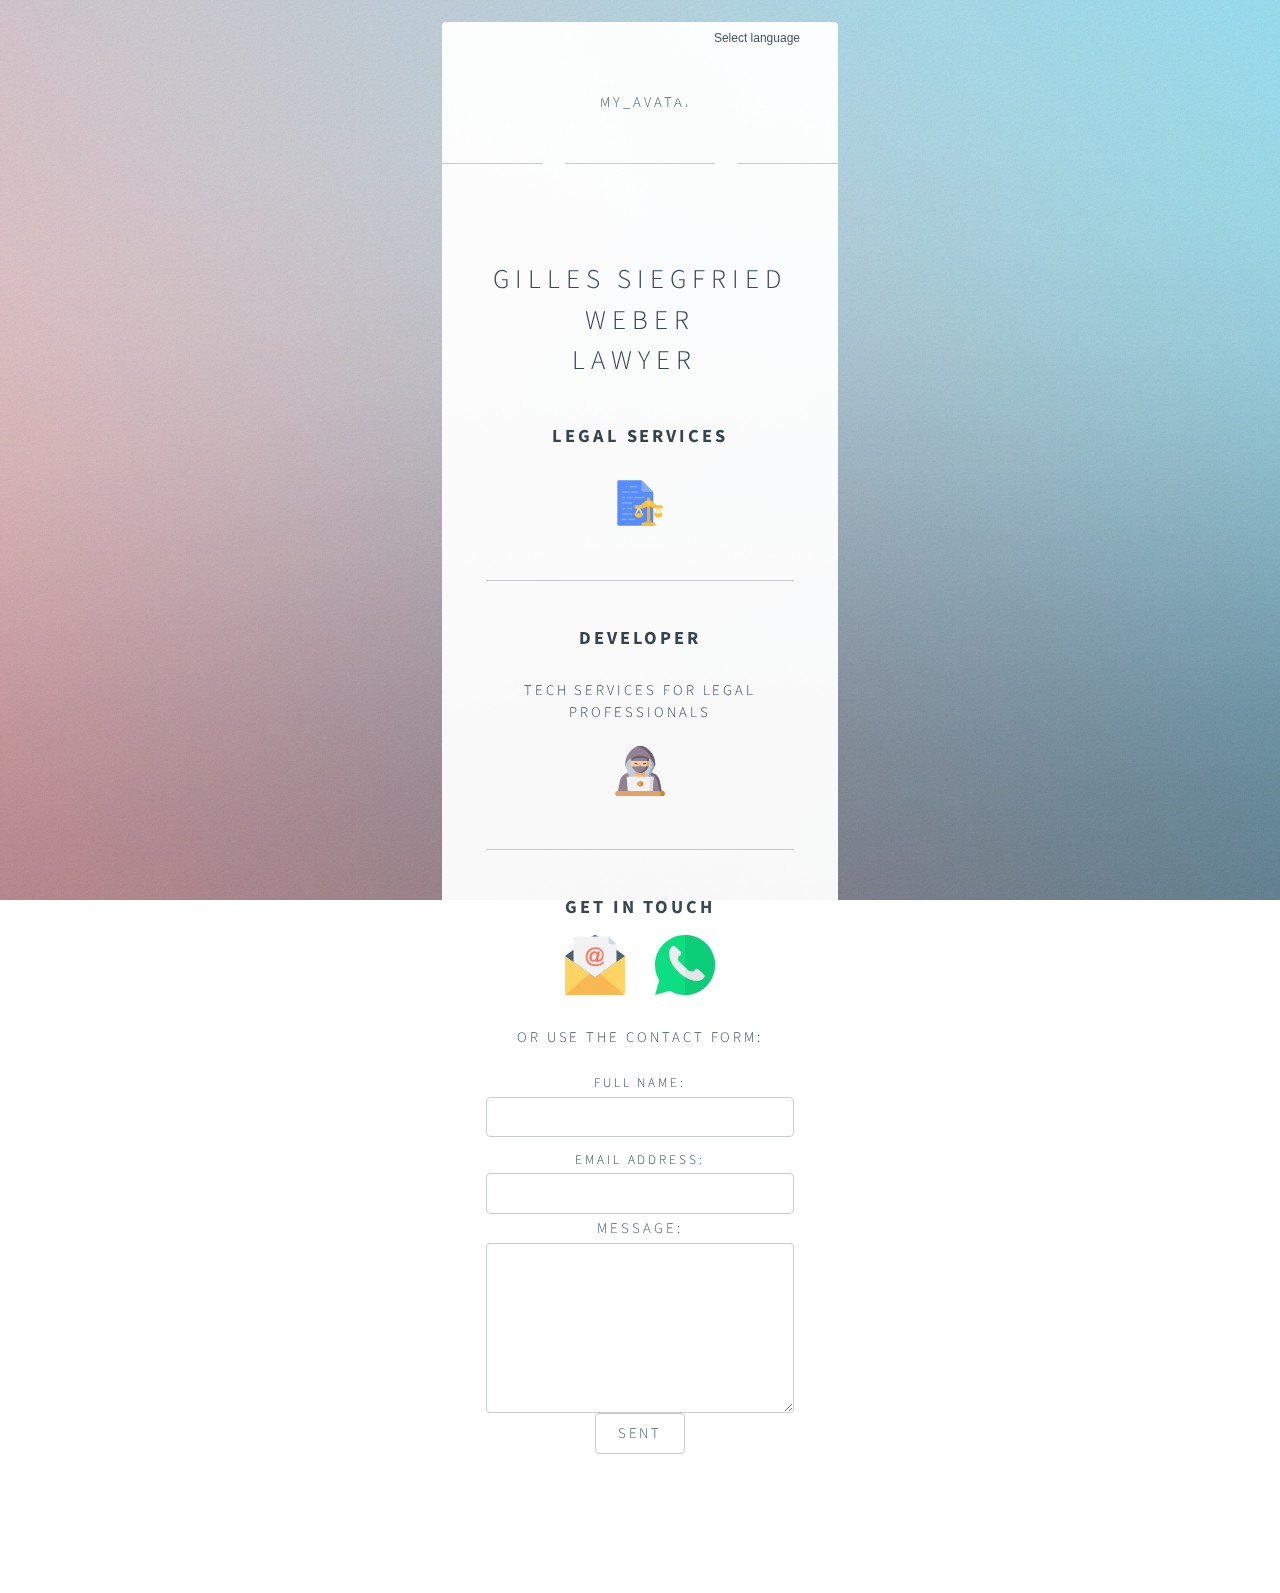
==== index.html @ f364872f "small update" ====
<!DOCTYPE HTML>
<!--
	Identity by HTML5 UP
	html5up.net | @ajlkn
	Free for personal and commercial use under the CCA 3.0 license (html5up.net/license)
-->
<html>
	<head>
		<link rel="apple-touch-icon" sizes="180x180" href="/images/favicons/apple-touch-icon.png">
		<link rel="icon" type="image/png" sizes="32x32" href="/images/favicons/favicon-32x32.png">
		<link rel="icon" type="image/png" sizes="192x192" href="/images/favicons/android-chrome-192x192.png">
		<link rel="icon" type="image/png" sizes="16x16" href="/images/favicons/favicon-16x16.png">
		<link rel="manifest" href="/images/favicons/site.webmanifest">
		<link rel="mask-icon" href="/images/favicons/safari-pinned-tab.svg" color="#5b8cd5">
		<link rel="shortcut icon" href="/images/favicons/favicon.ico">
		<meta name="apple-mobile-web-app-title" content="Gilles Siegfried Weber - Lawyer">
		<meta name="application-name" content="Gilles Siegfried Weber - Lawyer">
		<meta name="msapplication-TileColor" content="#2b5797">
		<meta name="msapplication-TileImage" content="/images/favicons/mstile-144x144.png">
		<meta name="msapplication-config" content="/images/favicons/browserconfig.xml">
		<meta name="theme-color" content="#ffffff">
		<title>Gilles Siegfried Weber - Lawyer</title>
		<meta charset="utf-8" />
		<meta name="viewport" content="width=device-width, initial-scale=1, user-scalable=no" />
		<link rel="stylesheet" href="assets/css/main.css" />
		<noscript><link rel="stylesheet" href="assets/css/noscript.css" /></noscript>
		<link rel="alternate" hreflang="fr" href="http://siggi.lu/fr/" hreflang="fr">
		<link rel="alternate" hreflang="de" href="http://siggi.lu/de/"hreflang="de">
		<link rel="alternate" hreflang="lu" href="http://siggi.lu/lu/"hreflang="lu">
		<link rel="alternate" hreflang="pt" href="http://siggi.lu/pt/"hreflang="pt">
		<link rel="alternate" hreflang="en" href="http://siggi.lu/en/"hreflang="en">
	</head>
	<body class="is-preload">

		<!-- Wrapper -->
			<div id="wrapper">

				<!-- Main -->
					<section id="main">
						<header>
							<div class="dropdown1">
								<button onclick="myFunction()" class="dropbtn">Select language</button>
								<div id="myDropdown" class="dropdown1-content">
									<a href="en/index.html" style="font-size: 12px">English</a>
									<a href="fr/index.html"style="font-size: 12px">Français</a>
									<a href="de/index.html"style="font-size: 12px">Deutsch</a>
									<a href="lu/index.html"style="font-size: 12px">Lëtzebuergesch</a>
									<a href="pt/index.html"style="font-size: 12px">Português</a>
								</div>	
							</div>
							<p><span class="avatar"><img src='https://avataaars.io/?avatarStyle=Transparent&topType=ShortHairShortFlat&accessoriesType=Round&hairColor=BlondeGolden&facialHairType=BeardLight&facialHairColor=Blonde&clotheType=Hoodie&clotheColor=Blue03&eyeType=Default&eyebrowType=Default&mouthType=Smile&skinColor=Light' alt="my_avatar" width="150" height="150" /></span></p>
							<h1>Gilles Siegfried Weber
							<br /><p><strong> Lawyer&nbsp;</strong></p></h1>
							<div class="expanded-text">
								<p class="text">
								  <span class="short-name"><h2><p><a id="legal" href="#">Legal services</a></p></h2></span>
								  <span class="longer-name">
									<ul>
										<!--<div class="dropdown">
											<p class="text">
											<span class="short-name"><h2><p><a href="#">Family Law</a></p></h2></span>
											<span class="longer-name">
											
											</span>
										</p></div>-->

										<li><h2><p>Family Law</p></h2></li>
										<!--	<h4><p>Prenuptial Agreements</p></h4>
											<h4><p>Parental authority</p></h4>
											<h4><p>Divorce</p></h4>
											<h4><p>Testament</p></h4>
											<h4><p>Inheritance</p></h4>
											<h4><p>Asset Management</p></h4>-->
										<li><h2><p>Company Law</p></h2></li>
										<!--	<h4><p>Incorporation</p></h4>
											<h4><p>Business permit</p></h4>
											<h4><p>Legal filings</p></h4>
											<h4><p>General Assemblies</p></h4>
											<h4><p>Managers liability</p></h4>
											<h4><p>Capital increase & decrease</p></h4>
											<h4><p>Share Purchase Agreements</p></h4>
											<h4><p>Liquidation</p></h4>
											<h4><p>Insolvency proceedings</p></h4>-->
										<li><h2><p>Real Estate</p></h2></li>

										<!--<h2><p>GDPR</p></h2>
										<h2><p>Labour Law</p></h2>
										<h2><p>Tax Law</p></h2>-->
									</ul>
										
								  </span>
								</p>
								<h2><p><img src="images/law(1).svg" alt="legal_services" width="50" height="50" /></p></h2>
							</div>
							<hr />
							
							<h2><p><strong>Developer</strong></p></h2>
							<div class="expanded-text">
								<p class="text">
									<span class="short-name"><h3><p><a id="tech" href="#">Tech services for legal professionals</a></p></h3></span>
									<span class="longer-name">
										<ul>
											<li><h3><p>Document automation</p></h3></li>
											<li><h3><p>Microsoft Word automation</p></h3></li>
											<li><h3><p>Web development</p></h3></li>
											<li><h3><p>Client onboarding & Conflict check</p></h3></li>
											<li><h3><p>Self serve client portals</p></h3></li>
											<li><h3><p>Advanced RBE & RCS search</p></h3></li>
											<li><h3><p>Statistical analysis of precedents</p></h3></li>
										</ul>
										<!--<h3><p>Guided Interviews</p></h3>
										<h3><p>In document logic execution</p></h3>
										<h3><p>Macro development</p></h3>-->
										
									</span>
								</p>
								<h2><p><img src="images/hacker.svg" alt="pentester" width="50" height="50" /></p></h2>
							</div>

						</header>
						
						<hr />
						<a id="contact">
						<h2>Get in touch</h2>
							<a href="mailto:gilles.weber@barreau.lu?subject=Contact%20request%20regarding%20...&body=Dear%20Me%20Weber%0D%0A%0D%0ACould%20you%20please%20contact%20me%20regarding%3A%0D%0A%0D%0A...%0D%0A%0D%0A%0D%0AThank%20you%2C%0D%0AKind%20regards%2C%0D%0A%0D%0AFirst%20name%3A%0D%0ALast%20name%3A%0D%0APhone%3A%0D%0AEmail%3A%0D%0AAddress%3A%0D%0A"><img src="images/mail(1).svg" alt="email_me" with="60" height="60" /></a>
							&nbsp
							&nbsp
							<a href="https://wa.me/352621598911" ><img src="images/whatsapp(1).svg" alt="whatsapp_me" with="60" height="60" /></a>	
					<p></p>
							<h3>Or use the contact form:</h3>
						<form id="fs-frm" name="simple-contact-form" accept-charset="utf-8" action="https://formspree.io/maypboyd" method="post">
							<fieldset id="fs-frm-inputs">
							  <label for="full-name">Full Name:</label>
							  <input type="text" name="name" id="full-name" placeholder="" required="">
							  <label for="email-address">Email Address:</label>
							  <input type="email" name="_replyto" id="email-address" placeholder="" required=">
							  <label for="message">Message:</label>
							  <textarea rows="5" name="message" id="message" placeholder="" required=""></textarea>
							  <input type="hidden" name="_subject" id="email-subject" value="Contact Form Submission">
							</fieldset>
							<input type="submit" value="Sent">
						</form>
						
					</section>
				<!-- Footer -->
					<footer id="footer">
						<ul class="copyright">
							<li>&copy; Gilles Siegfried Weber</li><li>Design: <a href="http://html5up.net">HTML5 UP</a></li>
							| Icons made by <a href="https://www.flaticon.com/authors/freepik" title="Freepik">Freepik</a> and <a href="https://www.flaticon.com/free-icon/email_321817" title="Vectors Market">Vectors Market</a> from <a href="https://www.flaticon.com/" title="Flaticon"> www.flaticon.com</a>
						</ul>
					</footer>

			</div>

		<!-- Scripts -->
			<script>
				if ('addEventListener' in window) {
					window.addEventListener('load', function() { document.body.className = document.body.className.replace(/\bis-preload\b/, ''); });
					document.body.className += (navigator.userAgent.match(/(MSIE|rv:11\.0)/) ? ' is-ie' : '');
				}
			</script>
			<script>
				/* When the user clicks on the button, 
				toggle between hiding and showing the dropdown content */
				function myFunction() {
				  document.getElementById("myDropdown").classList.toggle("show");
				}
				
				// Close the dropdown if the user clicks outside of it
				window.onclick = function(event) {
				  if (!event.target.matches('.dropbtn')) {
					var dropdowns = document.getElementsByClassName("dropdown-content");
					var i;
					for (i = 0; i < dropdowns.length; i++) {
					  var openDropdown = dropdowns[i];
					  if (openDropdown.classList.contains('show')) {
						openDropdown.classList.remove('show');
					  }
					}
				  }
				}
				</script>
				<!--<script>
					window.onload = function() {

					var ln = window.navigator.language||navigator.browserLanguage;
					var myApp = {}
				
					/**
					 * Gets cookie value by name
					 * @param  {string} name Name of cookie to retrieve
					 * @return {string}      Value of cookie if found
					 */
					myApp.ReadCookie = function(name) {
						var nameEQ = name + "=";
						var ca = document.cookie.split(';');
						for(var i=0;i < ca.length;i++) {
							var c = ca[i];
							while (c.charAt(0)==' ') c = c.substring(1,c.length);
							if (c.indexOf(nameEQ) === 0) return c.substring(nameEQ.length,c.length);
						}
						return null;
					};
				
					/**
					* Removes cookie value
					* @param  {string} name Name of cookie
					*/
					myApp.EraseCookie = function(name) {
						if ( myApp.ReadCookie(name) )
						document.cookie = name+'=';
						console.log(name+' erased.');
					};
				
					/**
					* Deletes cookie reference
					* @param  {string} name Name of cookie
					*/
					myApp.DeleteCookie = function(name) {
						document.cookie = name + '=; expires=Thu, 01 Jan 1970 00:00:01 GMT;';
						console.log(name+' deleted.');
					};
				
					/**
					* Set cookie value
					* @param  {string} name Name of cookie
					*/
					myApp.SetCookie = function(name, value, expires) {
				
						var cookiestring = [[name, '=', encodeURIComponent( value )].join('')];
						var expire_time = '';
				
						if ( expires ) {
							expire_time = new Date();
							expire_time.setTime( expire_time.getTime() + expires );
							expire_time = expire_time.toGMTString();
							cookiestring.push( ['expires=', expire_time ].join('') );
						}
						cookiestring = cookiestring.join(';')+';';
						document.cookie = cookiestring;
						console.log( 'SetCookie: '+ name +' set to "'+ value +'"', 'Expires?', expire_time );
					};
				
					if(myApp.ReadCookie('lang_redirect')) {
						return;
					}
				
					myApp.SetCookie('lang_redirect', ln);
				
					if(ln == 'fr'){
						window.location.href = 'fr/index.html';
					} else if(ln == 'de'){
						window.location.href = 'de/index.html'; 
					//} else if(ln == 'pt'){
						//window.location.href= 'pt/index.html';
					//} else if(ln == 'lu'){
						//window.location.href= 'lu/index.html';
					} else {
						window.location.href = 'en/index.html'; 
					}
				
				}
			</script>-->

	</body>
</html>
---- assets/css/main.css ----
@import url(fontawesome-all.min.css);
@import url("https://fonts.googleapis.com/css?family=Source+Sans+Pro:300");

/*
	Identity by HTML5 UP
	html5up.net | @ajlkn
	Free for personal and commercial use under the CCA 3.0 license (html5up.net/license)
*/

/* Icon (alt) */

	html, body, div, span, applet, object,
	iframe, h1, h2, h3, h4, h5, h6, p, blockquote,
	pre, a, abbr, acronym, address, big, cite,
	code, del, dfn, em, img, ins, kbd, q, s, samp,
	small, strike, strong, sub, sup, tt, var, b,
	u, i, center, dl, dt, dd, ol, ul, li, fieldset,
	form, label, legend, table, caption, tbody,
	tfoot, thead, tr, th, td, article, aside,
	canvas, details, embed, figure, figcaption,
	footer, header, hgroup, menu, nav, output, ruby,
	section, summary, time, mark, audio, video {
		margin: 0;
		padding: 0;
		border: 0;
		font-size: 100%;
		font: inherit;
		vertical-align: baseline;
	}

	article, aside, details, figcaption, figure,
	footer, header, hgroup, menu, nav, section {
		display: block;
	}

	body {
		line-height: 1;
	}
	.dropbtn {
		color: black;
		font-size: 12px;
		border: none;
		cursor: pointer;
	  }
	  
	  .dropbtn:hover, .dropbtn:focus {
		background-color: #f1f1f1;
		padding: 12px;
	  }
	  
	  .dropdown1 {
		position: absolute;
		top: 0;
		right: 20px;
		text-align:right;
	  }
	  
	  .dropdown1-content {
		display: none;
		position: absolute;
		background-color: #f1f1f1;
		min-width: 120px;
		overflow: auto;
		box-shadow: 0px 8px 16px 0px rgba(0,0,0,0.2);
		z-index: 1;
	  }
	  
	  .dropdown1-content a {
		color: black;
		padding: 12px 16px;
		text-decoration: none;
		display: block;
	  }
	  
	  .dropdown1 a:hover {background-color: #ddd; position:relative;}
	  
	  .show {display: block;}

	/* Container for the text that expands on hover */
	.expanded-text {
	    width: 100%;
	}
	/* Longer name hidden by default  */
	span.longer-name{
	 display:none;
	}
	/* On hover, hide the short name */
	.expanded-text:hover span.short-name{
	 display:none;
	 text-decoration: underline;
	}
	/* On hover, display the longer name.  */
	.expanded-text:hover span.longer-name{
	 display:block;
	}

	ol, ul {
		list-style: none;
	}

	blockquote, q {
		quotes: none;
	}

		blockquote:before, blockquote:after, q:before, q:after {
			content: '';
			content: none;
		}

	table {
		border-collapse: collapse;
		border-spacing: 0;
	}

	body {
		-webkit-text-size-adjust: none;
	}

	mark {
		background-color: transparent;
		color: inherit;
	}

	input::-moz-focus-inner {
		border: 0;
		padding: 0;
	}

	input, select, textarea {
		-moz-appearance: none;
		-webkit-appearance: none;
		-ms-appearance: none;
		appearance: none;
	}

/* Basic */

	@media screen and (max-width: 480px) {

		html, body {
			min-width: 320px;
		}

	}

	html {
		box-sizing: border-box;
	}

	*, *:before, *:after {
		box-sizing: inherit;
	}

	body.is-preload *, body.is-preload *:before, body.is-preload *:after {
		-moz-animation: none !important;
		-webkit-animation: none !important;
		-ms-animation: none !important;
		animation: none !important;
		-moz-transition: none !important;
		-webkit-transition: none !important;
		-ms-transition: none !important;
		transition: none !important;
	}

	html {
		height: 100%;
	}

	body {
		height: 100%;
		background-color: #ffffff;
		background-image: url("images/overlay.png"), -moz-linear-gradient(60deg, rgba(255, 165, 150, 0.5) 5%, rgba(0, 228, 255, 0.35)), url("../../images/bg.jpg");
		background-image: url("images/overlay.png"), -webkit-linear-gradient(60deg, rgba(255, 165, 150, 0.5) 5%, rgba(0, 228, 255, 0.35)), url("../../images/bg.jpg");
		background-image: url("images/overlay.png"), -ms-linear-gradient(60deg, rgba(255, 165, 150, 0.5) 5%, rgba(0, 228, 255, 0.35)), url("../../images/bg.jpg");
		background-image: url("images/overlay.png"), linear-gradient(60deg, rgba(255, 165, 150, 0.5) 5%, rgba(0, 228, 255, 0.35)), url("../../images/bg.jpg");
		background-repeat: repeat,			no-repeat,			no-repeat;
		background-size: 100px 100px, cover,				cover;
		background-position: top left,		center center,		bottom center;
		background-attachment: fixed,			fixed,				fixed;
	}

		body:after {
			content: '';
			display: block;
			position: fixed;
			top: 0;
			left: 0;
			width: 100%;
			height: inherit;
			opacity: 0;
			z-index: 1;
			background-color: #ffffff;
			background-image: url("images/overlay.png"), -moz-linear-gradient(60deg, rgba(255, 165, 150, 0.5) 5%, rgba(0, 228, 255, 0.35));
			background-image: url("images/overlay.png"), -webkit-linear-gradient(60deg, rgba(255, 165, 150, 0.5) 5%, rgba(0, 228, 255, 0.35));
			background-image: url("images/overlay.png"), -ms-linear-gradient(60deg, rgba(255, 165, 150, 0.5) 5%, rgba(0, 228, 255, 0.35));
			background-image: url("images/overlay.png"), linear-gradient(60deg, rgba(255, 165, 150, 0.5) 5%, rgba(0, 228, 255, 0.35));
			background-repeat: repeat,			no-repeat;
			background-size: 100px 100px, cover;
			background-position: top left,		center center;
			-moz-transition: opacity 1.75s ease-out;
			-webkit-transition: opacity 1.75s ease-out;
			-ms-transition: opacity 1.75s ease-out;
			transition: opacity 1.75s ease-out;
		}

		body.is-preload:after {
			opacity: 1;
		}

/* Type */

	body, input, select, textarea {
		color: #414f57;
		font-family: "Source Sans Pro", Helvetica, sans-serif;
		font-size: 14pt;
		font-weight: 300;
		line-height: 2;
		letter-spacing: 0.2em;
		text-transform: uppercase;
	}

		@media screen and (max-width: 1680px) {

			body, input, select, textarea {
				font-size: 11pt;
			}

		}

		@media screen and (max-width: 480px) {

			body, input, select, textarea {
				font-size: 10pt;
				line-height: 1.75;
			}

		}

	a {
		-moz-transition: color 0.2s ease, border-color 0.2s ease;
		-webkit-transition: color 0.2s ease, border-color 0.2s ease;
		-ms-transition: color 0.2s ease, border-color 0.2s ease;
		transition: color 0.2s ease, border-color 0.2s ease;
		color: inherit;
		text-decoration: none;
	}

		a:before {
			-moz-transition: color 0.2s ease, text-shadow 0.2s ease;
			-webkit-transition: color 0.2s ease, text-shadow 0.2s ease;
			-ms-transition: color 0.2s ease, text-shadow 0.2s ease;
			transition: color 0.2s ease, text-shadow 0.2s ease;
		}

		a:hover {
			color: #ff7496;
		}

	strong, b {
		color: #313f47;
	}

	em, i {
		font-style: italic;
	}

	p {
		margin: 0 0 1.5em 0;
	}

	h1, h2, h3, h4, h5, h6 {
		color: #313f47;
		line-height: 1.5;
		margin: 0 0 0.75em 0;
	}

		h1 a, h2 a, h3 a, h4 a, h5 a, h6 a {
			color: inherit;
			text-decoration: none;
		}

	h1 {
		font-size: 1.85em;
		letter-spacing: 0.22em;
		margin: 0 0 0.525em 0;
	}

	h2 {
		font-size: 1.25em;
		font-weight: bold
	}

	h3 {
		font-size: 1em;
	}

	h4 {
		font-size: 1em;

	}

	h5 {
		font-size: 1em;
		/*text-decoration: underline;*/
	}

	h6 {
		font-size: 1em;
	}

	@media screen and (max-width: 480px) {

		h1 {
			font-size: 1.65em;
		}

	}

	sub {
		font-size: 0.8em;
		position: relative;
		top: 0.5em;
	}

	sup {
		font-size: 0.8em;
		position: relative;
		top: -0.5em;
	}

	hr {
		border: 0;
		border-bottom: solid 1px #c8cccf;
		margin: 3em 0;
	}

/* Form */

	form {
		margin: 0 0 1.5em 0;
	}

		form > :last-child {
			margin-bottom: 0;
		}

		form > .fields {
			display: -moz-flex;
			display: -webkit-flex;
			display: -ms-flex;
			display: flex;
			-moz-flex-wrap: wrap;
			-webkit-flex-wrap: wrap;
			-ms-flex-wrap: wrap;
			flex-wrap: wrap;
			width: calc(100% + 2.25em);
			margin: -1.125em 0 1.5em -1.125em;
		}

			form > .fields > .field {
				-moz-flex-grow: 0;
				-webkit-flex-grow: 0;
				-ms-flex-grow: 0;
				flex-grow: 0;
				-moz-flex-shrink: 0;
				-webkit-flex-shrink: 0;
				-ms-flex-shrink: 0;
				flex-shrink: 0;
				padding: 1.125em 0 0 1.125em;
				width: calc(100% - 1.125em);
			}

				form > .fields > .field.half {
					width: calc(50% - 0.5625em);
				}

				form > .fields > .field.third {
					width: calc(100%/3 - 0.375em);
				}

				form > .fields > .field.quarter {
					width: calc(25% - 0.28125em);
				}

		@media screen and (max-width: 480px) {

			form > .fields {
				width: calc(100% + 2.25em);
				margin: -1.125em 0 1.5em -1.125em;
			}

				form > .fields > .field {
					padding: 1.125em 0 0 1.125em;
					width: calc(100% - 1.125em);
				}

					form > .fields > .field.half {
						width: calc(100% - 1.125em);
					}

					form > .fields > .field.third {
						width: calc(100% - 1.125em);
					}

					form > .fields > .field.quarter {
						width: calc(100% - 1.125em);
					}

		}

	label {
		color: #313f47;
		display: block;
		font-size: 0.9em;
		margin: 0.75em 0 0 0;
	}

	input[type="text"],
	input[type="password"],
	input[type="email"],
	input[type="tel"],
	select,
	textarea {
		-moz-appearance: none;
		-webkit-appearance: none;
		-ms-appearance: none;
		appearance: none;
		border-radius: 4px;
		border: solid 1px #c8cccf;
		color: inherit;
		display: block;
		outline: 0;
		padding: 0 1em;
		text-decoration: none;
		width: 100%;
	}

		input[type="text"]:invalid,
		input[type="password"]:invalid,
		input[type="email"]:invalid,
		input[type="tel"]:invalid,
		select:invalid,
		textarea:invalid {
			box-shadow: none;
		}

		input[type="text"]:focus,
		input[type="password"]:focus,
		input[type="email"]:focus,
		input[type="tel"]:focus,
		select:focus,
		textarea:focus {
			border-color: #ff7496;
		}

	select {
		background-image: url("data:image/svg+xml;charset=utf8,%3Csvg xmlns='http://www.w3.org/2000/svg' width='40' height='40' preserveAspectRatio='none' viewBox='0 0 40 40'%3E%3Cpath d='M9.4,12.3l10.4,10.4l10.4-10.4c0.2-0.2,0.5-0.4,0.9-0.4c0.3,0,0.6,0.1,0.9,0.4l3.3,3.3c0.2,0.2,0.4,0.5,0.4,0.9 c0,0.4-0.1,0.6-0.4,0.9L20.7,31.9c-0.2,0.2-0.5,0.4-0.9,0.4c-0.3,0-0.6-0.1-0.9-0.4L4.3,17.3c-0.2-0.2-0.4-0.5-0.4-0.9 c0-0.4,0.1-0.6,0.4-0.9l3.3-3.3c0.2-0.2,0.5-0.4,0.9-0.4S9.1,12.1,9.4,12.3z' fill='%23c8cccf' /%3E%3C/svg%3E");
		background-size: 1.25rem;
		background-repeat: no-repeat;
		background-position: calc(100% - 1rem) center;
		height: 2.75em;
		padding-right: 2.75em;
		text-overflow: ellipsis;
	}

		select option {
			color: #313f47;
			background: #ffffff;
		}

		select:focus::-ms-value {
			background-color: transparent;
		}

		select::-ms-expand {
			display: none;
		}

	input[type="text"],
	input[type="password"],
	input[type="email"],
	select {
		height: 2.75em;
	}

	textarea {
		padding: 0.75em 1em;
	}

	input[type="checkbox"],
	input[type="radio"] {
		-moz-appearance: none;
		-webkit-appearance: none;
		-ms-appearance: none;
		appearance: none;
		display: block;
		float: left;
		margin-right: -2em;
		opacity: 0;
		width: 1em;
		z-index: -1;
	}

		input[type="checkbox"] + label,
		input[type="radio"] + label {
			text-decoration: none;
			color: #414f57;
			cursor: pointer;
			display: inline-block;
			font-size: 1em;
			font-weight: 300;
			padding-left: 2.4em;
			padding-right: 0.75em;
			position: relative;
		}

			input[type="checkbox"] + label:before,
			input[type="radio"] + label:before {
				-moz-osx-font-smoothing: grayscale;
				-webkit-font-smoothing: antialiased;
				display: inline-block;
				font-style: normal;
				font-variant: normal;
				text-rendering: auto;
				line-height: 1;
				text-transform: none !important;
				font-family: 'Font Awesome 5 Free';
				font-weight: 900;
			}

			input[type="checkbox"] + label:before,
			input[type="radio"] + label:before {
				border-radius: 4px;
				border: solid 1px #c8cccf;
				content: '';
				display: inline-block;
				font-size: 0.8em;
				height: 2.0625em;
				left: 0;
				line-height: 2.0625em;
				position: absolute;
				text-align: center;
				top: 0.15em;
				width: 2.0625em;
			}

		input[type="checkbox"]:checked + label:before,
		input[type="radio"]:checked + label:before {
			color: #ff7496;
			content: '\f00c';
		}

		input[type="checkbox"]:focus + label:before,
		input[type="radio"]:focus + label:before {
			border-color: #ff7496;
		}

	input[type="checkbox"] + label:before {
		border-radius: 4px;
	}

	input[type="radio"] + label:before {
		border-radius: 100%;
	}

	::-webkit-input-placeholder {
		color: #616f77 !important;
		opacity: 1.0;
	}

	:-moz-placeholder {
		color: #616f77 !important;
		opacity: 1.0;
	}

	::-moz-placeholder {
		color: #616f77 !important;
		opacity: 1.0;
	}

	:-ms-input-placeholder {
		color: #616f77 !important;
		opacity: 1.0;
	}

/* Icon */

	.icon {
		text-decoration: none;
		position: relative;
		border-bottom: none;
	}

		.icon:before {
			-moz-osx-font-smoothing: grayscale;
			-webkit-font-smoothing: antialiased;
			display: inline-block;
			font-style: normal;
			font-variant: normal;
			text-rendering: auto;
			line-height: 1;
			text-transform: none !important;
			font-family: 'Font Awesome 5 Free';
			font-weight: 400;
		}

		.icon > .label {
			display: none;
		}

		.icon:before {
			line-height: inherit;
		}

		.icon.solid:before {
			font-weight: 900;
		}

		.icon.brands:before {
			font-family: 'Font Awesome 5 Brands';
		}

/* List */

	ol {
		list-style: decimal;
		margin: 0 0 1.5em 0;
		padding-left: 1.25em;
	}

		ol li {
			padding-left: 0.25em;
		}

	ul {
		list-style: "→";/*circle/*"→"*/
		margin: 0 0 1.5em 0;
		padding-left: 1em;
		display:inline-table;
	}

		ul li {
			padding-left: 0.5em;
		}

		ul.alt {
			list-style: none;
			padding-left: 0;
		}

			ul.alt li {
				border-top: solid 1px #c8cccf;
				padding: 0.5em 0;
			}

				ul.alt li:first-child {
					border-top: 0;
					padding-top: 0;
				}

	dl {
		margin: 0 0 1.5em 0;
	}

		dl dt {
			display: block;
			margin: 0 0 0.75em 0;
		}

		dl dd {
			margin-left: 1.5em;
		}

/* Actions */

	ul.actions {
		display: -moz-flex;
		display: -webkit-flex;
		display: -ms-flex;
		display: flex;
		cursor: default;
		list-style: none;
		margin-left: -0.75em;
		padding-left: 0;
	}

		ul.actions li {
			padding: 0 0 0 0.75em;
			vertical-align: middle;
		}

		ul.actions.special {
			-moz-justify-content: center;
			-webkit-justify-content: center;
			-ms-justify-content: center;
			justify-content: center;
			width: 100%;
			margin-left: 0;
		}

			ul.actions.special li:first-child {
				padding-left: 0;
			}

		ul.actions.stacked {
			-moz-flex-direction: column;
			-webkit-flex-direction: column;
			-ms-flex-direction: column;
			flex-direction: column;
			margin-left: 0;
		}

			ul.actions.stacked li {
				padding: 0.975em 0 0 0;
			}

				ul.actions.stacked li:first-child {
					padding-top: 0;
				}

		ul.actions.fit {
			width: calc(100% + 0.75em);
		}

			ul.actions.fit li {
				-moz-flex-grow: 1;
				-webkit-flex-grow: 1;
				-ms-flex-grow: 1;
				flex-grow: 1;
				-moz-flex-shrink: 1;
				-webkit-flex-shrink: 1;
				-ms-flex-shrink: 1;
				flex-shrink: 1;
				width: 100%;
			}

				ul.actions.fit li > * {
					width: 100%;
				}

			ul.actions.fit.stacked {
				width: 100%;
			}

		@media screen and (max-width: 480px) {

			ul.actions:not(.fixed) {
				-moz-flex-direction: column;
				-webkit-flex-direction: column;
				-ms-flex-direction: column;
				flex-direction: column;
				margin-left: 0;
				width: 100% !important;
			}

				ul.actions:not(.fixed) li {
					-moz-flex-grow: 1;
					-webkit-flex-grow: 1;
					-ms-flex-grow: 1;
					flex-grow: 1;
					-moz-flex-shrink: 1;
					-webkit-flex-shrink: 1;
					-ms-flex-shrink: 1;
					flex-shrink: 1;
					padding: 0.75em 0 0 0;
					text-align: center;
					width: 100%;
				}

					ul.actions:not(.fixed) li > * {
						width: 100%;
					}

					ul.actions:not(.fixed) li:first-child {
						padding-top: 0;
					}

					ul.actions:not(.fixed) li input[type="submit"],
					ul.actions:not(.fixed) li input[type="reset"],
					ul.actions:not(.fixed) li input[type="button"],
					ul.actions:not(.fixed) li button,
					ul.actions:not(.fixed) li .button {
						width: 100%;
					}

						ul.actions:not(.fixed) li input[type="submit"].icon:before,
						ul.actions:not(.fixed) li input[type="reset"].icon:before,
						ul.actions:not(.fixed) li input[type="button"].icon:before,
						ul.actions:not(.fixed) li button.icon:before,
						ul.actions:not(.fixed) li .button.icon:before {
							margin-left: -0.5rem;
						}

		}

/* Icons */

	ul.icons {
		cursor: default;
		list-style: none;
		padding-left: 0;
		margin-top: -0.675em;
	}

		ul.icons li {
			display: inline-block;
			padding: 0.675em 0.5em;
		}

			ul.icons li a {
				text-decoration: none;
				position: relative;
				display: block;
				width: 3.75em;
				height: 3.75em;
				border-radius: 100%;
				border: solid 1px #c8cccf;
				line-height: 3.75em;
				overflow: hidden;
				text-align: center;
				text-indent: 3.75em;
				white-space: nowrap;
			}

				ul.icons li a:before {
					-moz-osx-font-smoothing: grayscale;
					-webkit-font-smoothing: antialiased;
					display: inline-block;
					font-style: normal;
					font-variant: normal;
					text-rendering: auto;
					line-height: 1;
					text-transform: none !important;
					font-family: 'Font Awesome 5 Free';
					font-weight: 400;
				}

				ul.icons li a:before {
					color: #ffffff;
					text-shadow: 1.25px 0px 0px #c8cccf, -1.25px 0px 0px #c8cccf, 0px 1.25px 0px #c8cccf, 0px -1.25px 0px #c8cccf;
				}

				ul.icons li a:hover:before {
					text-shadow: 1.25px 0px 0px #ff7496, -1.25px 0px 0px #ff7496, 0px 1.25px 0px #ff7496, 0px -1.25px 0px #ff7496;
				}

				ul.icons li a:before {
					position: absolute;
					top: 0;
					left: 0;
					width: inherit;
					height: inherit;
					font-size: 1.85rem;
					line-height: inherit;
					text-align: center;
					text-indent: 0;
				}

				ul.icons li a:hover {
					border-color: #ff7496;
				}

		@media screen and (max-width: 480px) {

			ul.icons li a:before {
				font-size: 1.5rem;
			}

		}

/* Button */

	input[type="submit"],
	input[type="reset"],
	input[type="button"],
	button,
	.button {
		-moz-appearance: none;
		-webkit-appearance: none;
		-ms-appearance: none;
		appearance: none;
		-moz-transition: background-color 0.2s ease-in-out, border-color 0.2s ease-in-out, color 0.2s ease-in-out;
		-webkit-transition: background-color 0.2s ease-in-out, border-color 0.2s ease-in-out, color 0.2s ease-in-out;
		-ms-transition: background-color 0.2s ease-in-out, border-color 0.2s ease-in-out, color 0.2s ease-in-out;
		transition: background-color 0.2s ease-in-out, border-color 0.2s ease-in-out, color 0.2s ease-in-out;
		display: inline-block;
		height: 2.75em;
		line-height: 2.75em;
		padding: 0 1.5em;
		background-color: transparent;
		border-radius: 4px;
		border: solid 1px #c8cccf;
		color: #414f57 !important;
		cursor: pointer;
		text-align: center;
		text-decoration: none;
		white-space: nowrap;
	}

		input[type="submit"]:hover,
		input[type="reset"]:hover,
		input[type="button"]:hover,
		button:hover,
		.button:hover {
			border-color: #ff7496;
			color: #ff7496 !important;
		}

		input[type="submit"].icon,
		input[type="reset"].icon,
		input[type="button"].icon,
		button.icon,
		.button.icon {
			padding-left: 1.35em;
		}

			input[type="submit"].icon:before,
			input[type="reset"].icon:before,
			input[type="button"].icon:before,
			button.icon:before,
			.button.icon:before {
				margin-right: 0.5em;
			}

		input[type="submit"].fit,
		input[type="reset"].fit,
		input[type="button"].fit,
		button.fit,
		.button.fit {
			width: 100%;
		}

		input[type="submit"].small,
		input[type="reset"].small,
		input[type="button"].small,
		button.small,
		.button.small {
			font-size: 0.8em;
		}

		input[type="submit"].large,
		input[type="reset"].large,
		input[type="button"].large,
		button.large,
		.button.large {
			font-size: 1.35em;
		}

		input[type="submit"].disabled, input[type="submit"]:disabled,
		input[type="reset"].disabled,
		input[type="reset"]:disabled,
		input[type="button"].disabled,
		input[type="button"]:disabled,
		button.disabled,
		button:disabled,
		.button.disabled,
		.button:disabled {
			pointer-events: none;
			opacity: 0.5;
		}

/* Main */

	#main {
		-moz-transform-origin: 50% 50%;
		-webkit-transform-origin: 50% 50%;
		-ms-transform-origin: 50% 50%;
		transform-origin: 50% 50%;
		-moz-transform: rotateX(0deg);
		-webkit-transform: rotateX(0deg);
		-ms-transform: rotateX(0deg);
		transform: rotateX(0deg);
		-moz-transition: opacity 1s ease, -moz-transform 1s ease;
		-webkit-transition: opacity 1s ease, -webkit-transform 1s ease;
		-ms-transition: opacity 1s ease, -ms-transform 1s ease;
		transition: opacity 1s ease, transform 1s ease;
		padding: 4.5em 3em 3em 3em ;
		background: #ffffff;
		border-radius: 4px;
		cursor: default;
		max-width: 100%;
		opacity: 0.95;
		position: relative;
		text-align: center;
		width: 27em;
	}

		#main .avatar {
			position: relative;
			display: block;
			margin-bottom: 1.5em;
		}

			#main .avatar img {
				display: block;
				margin: 0 auto;
				border-radius: 100%;
				box-shadow: 0 0 0 1.5em #ffffff;
			}

			#main .avatar:before {
				content: '';
				display: block;
				position: absolute;
				top: 50%;
				left: -3em;
				width: calc(100% + 6em);
				height: 1px;
				z-index: -1;
				background: #c8cccf;
			}

		@media screen and (max-width: 480px) {

			#main {
				padding: 4em 2em 2.5em 2em ;
				width: 100%;
			}

				#main .avatar:before {
					left: -2em;
					width: calc(100% + 4em);
				}

		}

		body.is-preload #main {
			-moz-transform: rotateX(15deg);
			-webkit-transform: rotateX(15deg);
			-ms-transform: rotateX(15deg);
			transform: rotateX(15deg);
			opacity: 0;
		}

/* Footer */

	#footer {
		-moz-align-self: -moz-flex-end;
		-webkit-align-self: -webkit-flex-end;
		-ms-align-self: -ms-flex-end;
		align-self: flex-end;
		width: 100%;
		padding: 1.5em 0 0 0;
		color: rgba(255, 255, 255, 0.75);
		cursor: default;
		text-align: center;
	}

		#footer .copyright {
			margin: 0;
			padding: 0;
			font-size: 0.9em;
			list-style: none;
		}

			#footer .copyright li {
				display: inline-block;
				margin: 0 0 0 0.45em;
				padding: 0 0 0 0.85em;
				border-left: solid 1px rgba(255, 255, 255, 0.5);
				line-height: 1;
			}

				#footer .copyright li:first-child {
					border-left: 0;
				}

/* Wrapper */

	#wrapper {
		display: -moz-flex;
		display: -webkit-flex;
		display: -ms-flex;
		display: flex;
		-moz-align-items: center;
		-webkit-align-items: center;
		-ms-align-items: center;
		align-items: center;
		-moz-justify-content: space-between;
		-webkit-justify-content: space-between;
		-ms-justify-content: space-between;
		justify-content: space-between;
		-moz-flex-direction: column;
		-webkit-flex-direction: column;
		-ms-flex-direction: column;
		flex-direction: column;
		-moz-perspective: 1000px;
		-webkit-perspective: 1000px;
		-ms-perspective: 1000px;
		perspective: 1000px;
		position: relative;
		min-height: 100%;
		padding: 1.5em;
		z-index: 2;
	}

		#wrapper > * {
			z-index: 1;
		}

		#wrapper:before {
			content: '';
			display: block;
		}

		@media screen and (max-width: 360px) {

			#wrapper {
				padding: 0.75em;
			}

		}

		body.is-ie #wrapper {
			height: 100%;
		}
---- assets/css/noscript.css ----
/*
	Identity by HTML5 UP
	html5up.net | @ajlkn
	Free for personal and commercial use under the CCA 3.0 license (html5up.net/license)
*/

/* Basic */

	body:after {
		display: none;
	}

/* Main */

	#main {
		-moz-transform: none !important;
		-webkit-transform: none !important;
		-ms-transform: none !important;
		transform: none !important;
		opacity: 1 !important;
	}
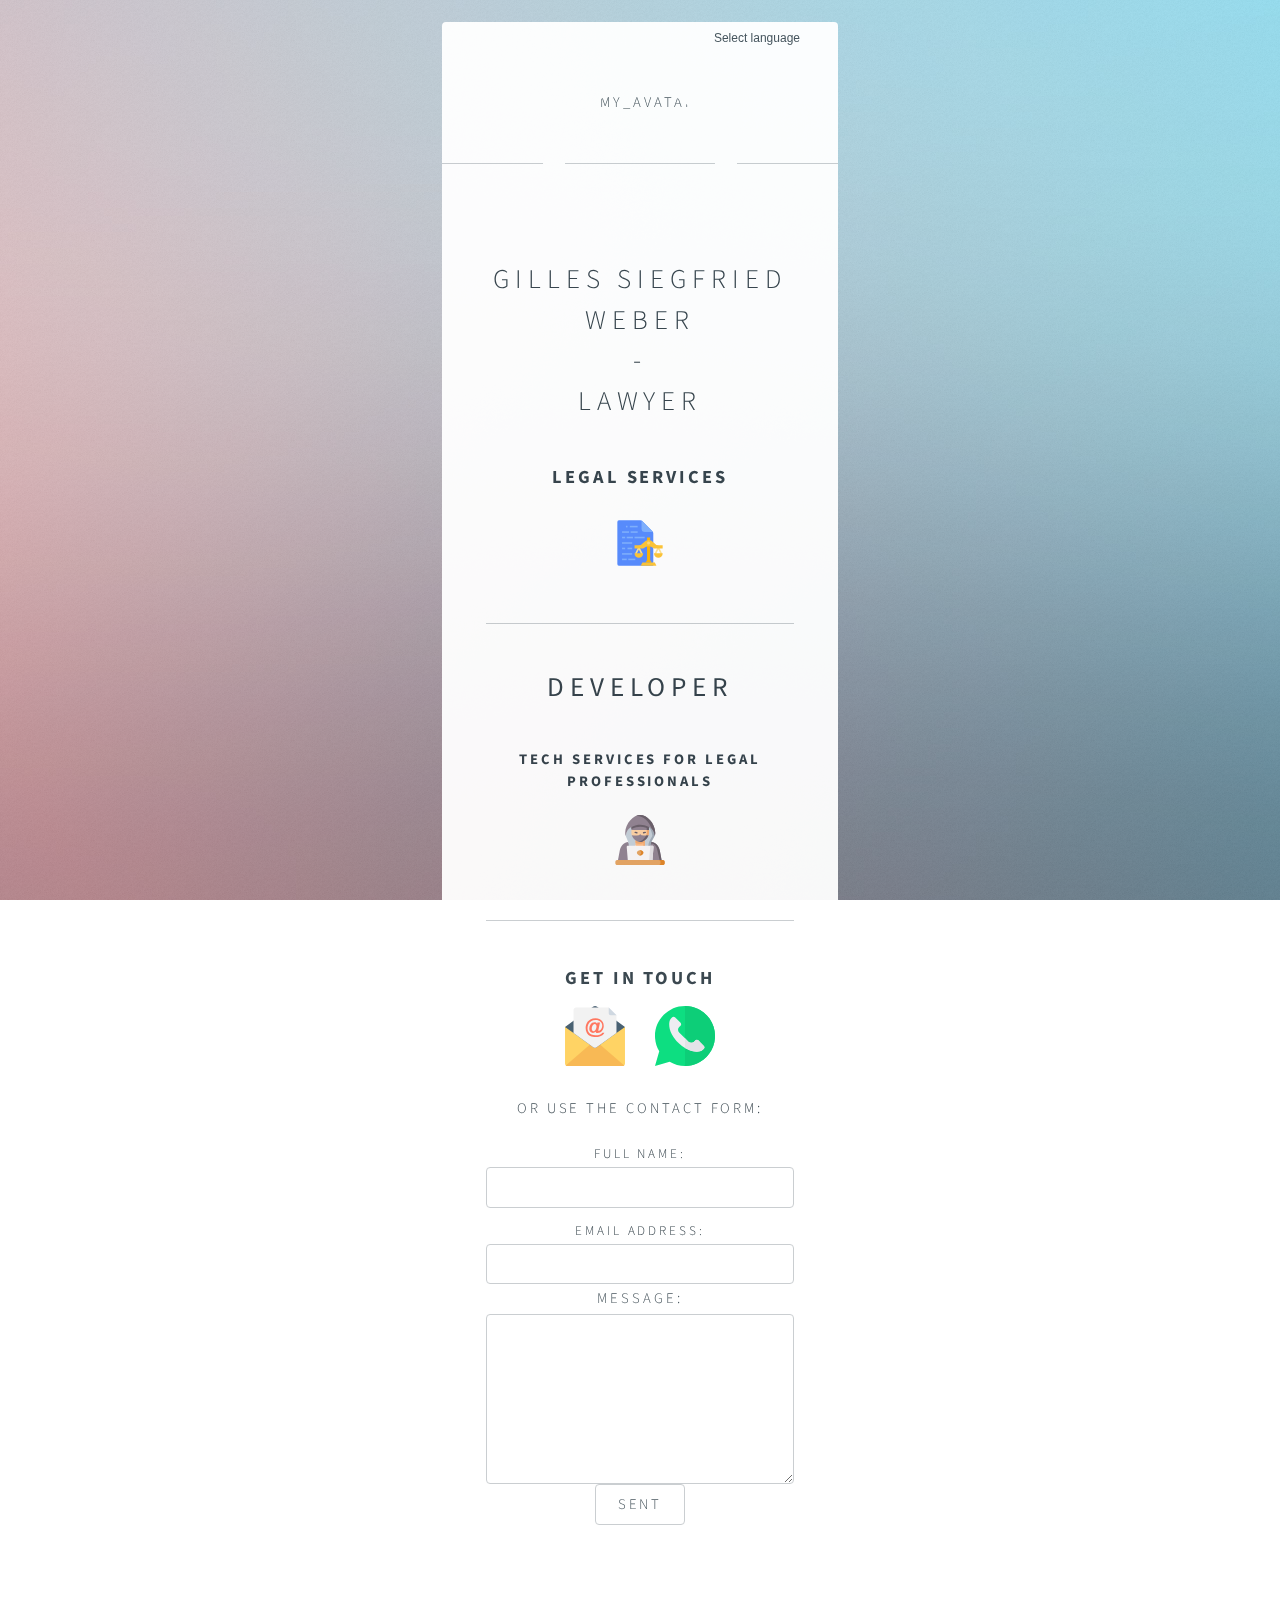
==== commit bb29fb1f: "h2 cleanup" ====
--- a/index.html
+++ b/index.html
@@ -44,13 +44,13 @@
 									<a href="en/index.html" style="font-size: 12px">English</a>
 									<a href="fr/index.html"style="font-size: 12px">Français</a>
 									<a href="de/index.html"style="font-size: 12px">Deutsch</a>
-									<a href="lu/index.html"style="font-size: 12px">Lëtzebuergesch</a>
-									<a href="pt/index.html"style="font-size: 12px">Português</a>
+									<!--<a href="lu/index.html"style="font-size: 12px">Lëtzebuergesch</a>
+									<a href="pt/index.html"style="font-size: 12px">Português</a>-->
 								</div>	
 							</div>
 							<p><span class="avatar"><img src='https://avataaars.io/?avatarStyle=Transparent&topType=ShortHairShortFlat&accessoriesType=Round&hairColor=BlondeGolden&facialHairType=BeardLight&facialHairColor=Blonde&clotheType=Hoodie&clotheColor=Blue03&eyeType=Default&eyebrowType=Default&mouthType=Smile&skinColor=Light' alt="my_avatar" width="150" height="150" /></span></p>
 							<h1>Gilles Siegfried Weber
-							<br /><p><strong> Lawyer&nbsp;</strong></p></h1>
+							<br /><strong>-</strong><br /><p><strong>Lawyer</strong></p></h1>
 							<div class="expanded-text">
 								<p class="text">
 								  <span class="short-name"><h2><p><a id="legal" href="#">Legal services</a></p></h2></span>
@@ -64,14 +64,14 @@
 											</span>
 										</p></div>-->
 
-										<li><h2><p>Family Law</p></h2></li>
+										<li><h2 style="font-weight:normal"><p>Family Law</p></h2></li>
 										<!--	<h4><p>Prenuptial Agreements</p></h4>
 											<h4><p>Parental authority</p></h4>
 											<h4><p>Divorce</p></h4>
 											<h4><p>Testament</p></h4>
 											<h4><p>Inheritance</p></h4>
 											<h4><p>Asset Management</p></h4>-->
-										<li><h2><p>Company Law</p></h2></li>
+										<li><h2 style="font-weight:normal"><p>Company Law</p></h2></li>
 										<!--	<h4><p>Incorporation</p></h4>
 											<h4><p>Business permit</p></h4>
 											<h4><p>Legal filings</p></h4>
@@ -81,7 +81,7 @@
 											<h4><p>Share Purchase Agreements</p></h4>
 											<h4><p>Liquidation</p></h4>
 											<h4><p>Insolvency proceedings</p></h4>-->
-										<li><h2><p>Real Estate</p></h2></li>
+										<li><h2 style="font-weight:normal"><p>Real Estate</p></h2></li>
 
 										<!--<h2><p>GDPR</p></h2>
 										<h2><p>Labour Law</p></h2>
@@ -90,21 +90,21 @@
 										
 								  </span>
 								</p>
-								<h2><p><img src="images/law(1).svg" alt="legal_services" width="50" height="50" /></p></h2>
+								<p><img src="images/law(1).svg" alt="legal_services" width="50" height="50" /></p>
 							</div>
 							<hr />
 							
-							<h2><p><strong>Developer</strong></p></h2>
+							<h2 style="font-size: 1.85em; letter-spacing: 0.22em; margin: 0 0 0.525em 0; font-weight:normal"><p>Developer</p></h2>
 							<div class="expanded-text">
 								<p class="text">
-									<span class="short-name"><h3><p><a id="tech" href="#">Tech services for legal professionals</a></p></h3></span>
+									<span class="short-name"><h3><p><a id="tech" style="font-weight:bold" href="#">Tech services for legal professionals</a></p></h3></span>
 									<span class="longer-name">
 										<ul>
 											<li><h3><p>Document automation</p></h3></li>
 											<li><h3><p>Microsoft Word automation</p></h3></li>
 											<li><h3><p>Web development</p></h3></li>
 											<li><h3><p>Client onboarding & Conflict check</p></h3></li>
-											<li><h3><p>Self serve client portals</p></h3></li>
+											<li><h3><p>self service client portals</p></h3></li>
 											<li><h3><p>Advanced RBE & RCS search</p></h3></li>
 											<li><h3><p>Statistical analysis of precedents</p></h3></li>
 										</ul>
@@ -114,7 +114,7 @@
 										
 									</span>
 								</p>
-								<h2><p><img src="images/hacker.svg" alt="pentester" width="50" height="50" /></p></h2>
+								<p><img src="images/hacker.svg" alt="pentester" width="50" height="50" /></p>
 							</div>
 
 						</header>
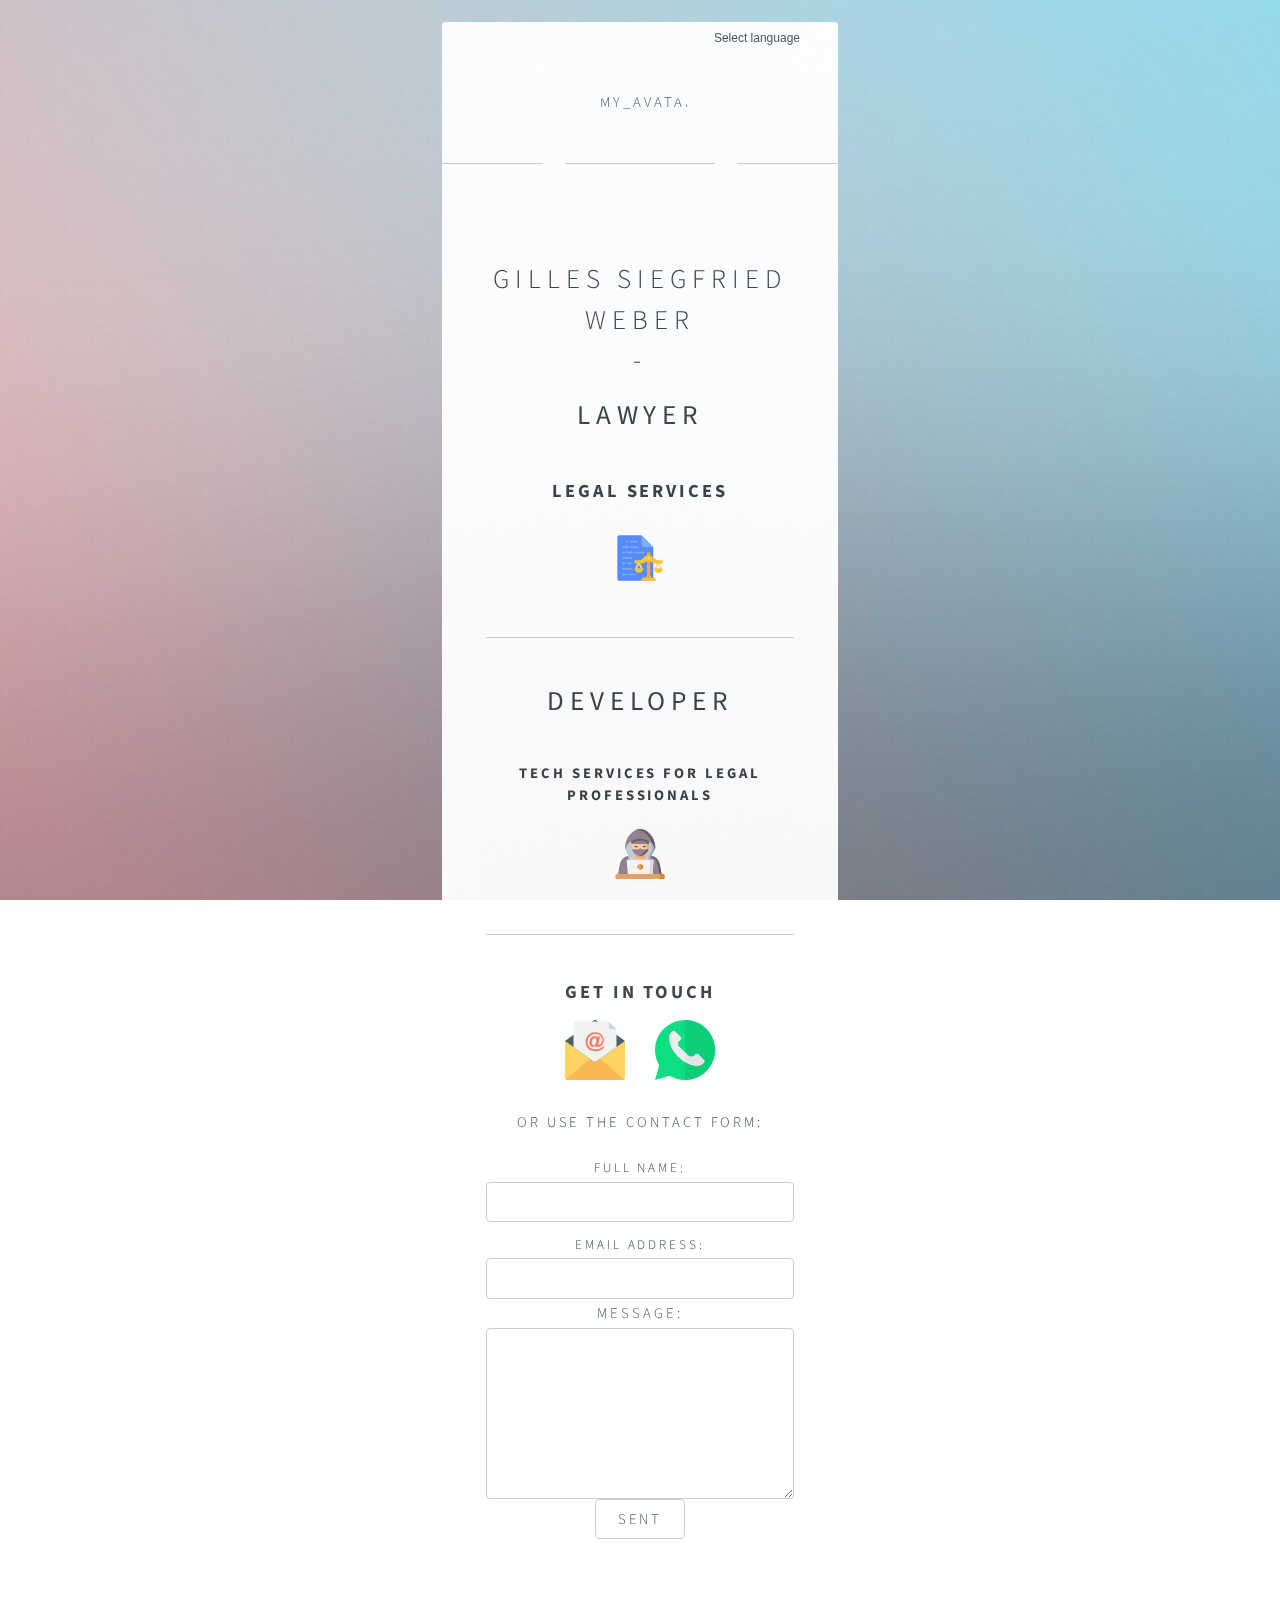
==== commit 69050a41: "h2" ====
--- a/index.html
+++ b/index.html
@@ -1,11 +1,14 @@
 <!DOCTYPE HTML>
+<html lang="en">
 <!--
 	Identity by HTML5 UP
 	html5up.net | @ajlkn
 	Free for personal and commercial use under the CCA 3.0 license (html5up.net/license)
 -->
-<html>
 	<head>
+		<meta name="description" content="Luxembourg Legal Counsel">
+  		<meta name="keywords" content="Luxembourg Law, Family Law, Company Law, Real Estate, divorce, inheritance, asset management, marriage, business permit, incorporation, company, capital increase, capital decrease, share purchase agreement, liquidation, insolvency, get paid, recouvrement">
+  		<meta name="author" content="Gilles Siegfried Weber">
 		<link rel="apple-touch-icon" sizes="180x180" href="/images/favicons/apple-touch-icon.png">
 		<link rel="icon" type="image/png" sizes="32x32" href="/images/favicons/favicon-32x32.png">
 		<link rel="icon" type="image/png" sizes="192x192" href="/images/favicons/android-chrome-192x192.png">
@@ -19,7 +22,7 @@
 		<meta name="msapplication-TileImage" content="/images/favicons/mstile-144x144.png">
 		<meta name="msapplication-config" content="/images/favicons/browserconfig.xml">
 		<meta name="theme-color" content="#ffffff">
-		<title>Gilles Siegfried Weber - Lawyer</title>
+		<title>Gilles Siegfried Weber - Online Luxembourg Law</title>
 		<meta charset="utf-8" />
 		<meta name="viewport" content="width=device-width, initial-scale=1, user-scalable=no" />
 		<link rel="stylesheet" href="assets/css/main.css" />
@@ -42,15 +45,15 @@
 								<button onclick="myFunction()" class="dropbtn">Select language</button>
 								<div id="myDropdown" class="dropdown1-content">
 									<a href="en/index.html" style="font-size: 12px">English</a>
-									<a href="fr/index.html"style="font-size: 12px">Français</a>
-									<a href="de/index.html"style="font-size: 12px">Deutsch</a>
+									<a href="fr/index.html" style="font-size: 12px">Français</a>
+									<a href="de/index.html" style="font-size: 12px">Deutsch</a>
 									<!--<a href="lu/index.html"style="font-size: 12px">Lëtzebuergesch</a>
 									<a href="pt/index.html"style="font-size: 12px">Português</a>-->
 								</div>	
 							</div>
 							<p><span class="avatar"><img src='https://avataaars.io/?avatarStyle=Transparent&topType=ShortHairShortFlat&accessoriesType=Round&hairColor=BlondeGolden&facialHairType=BeardLight&facialHairColor=Blonde&clotheType=Hoodie&clotheColor=Blue03&eyeType=Default&eyebrowType=Default&mouthType=Smile&skinColor=Light' alt="my_avatar" width="150" height="150" /></span></p>
 							<h1>Gilles Siegfried Weber
-							<br /><strong>-</strong><br /><p><strong>Lawyer</strong></p></h1>
+							<br /><strong>-</strong><br /></h1><h2 style="font-size: 1.85em; letter-spacing: 0.22em; margin: 0 0 0.525em 0; font-weight:normal"><p>Lawyer</p></h2>
 							<div class="expanded-text">
 								<p class="text">
 								  <span class="short-name"><h2><p><a id="legal" href="#">Legal services</a></p></h2></span>
@@ -122,10 +125,10 @@
 						<hr />
 						<a id="contact">
 						<h2>Get in touch</h2>
-							<a href="mailto:gilles.weber@barreau.lu?subject=Contact%20request%20regarding%20...&body=Dear%20Me%20Weber%0D%0A%0D%0ACould%20you%20please%20contact%20me%20regarding%3A%0D%0A%0D%0A...%0D%0A%0D%0A%0D%0AThank%20you%2C%0D%0AKind%20regards%2C%0D%0A%0D%0AFirst%20name%3A%0D%0ALast%20name%3A%0D%0APhone%3A%0D%0AEmail%3A%0D%0AAddress%3A%0D%0A"><img src="images/mail(1).svg" alt="email_me" with="60" height="60" /></a>
+							<a href="mailto:gilles.weber@barreau.lu?subject=Contact%20request%20regarding%20...&body=Dear%20Me%20Weber%0D%0A%0D%0ACould%20you%20please%20contact%20me%20regarding%3A%0D%0A%0D%0A...%0D%0A%0D%0A%0D%0AThank%20you%2C%0D%0AKind%20regards%2C%0D%0A%0D%0AFirst%20name%3A%0D%0ALast%20name%3A%0D%0APhone%3A%0D%0AEmail%3A%0D%0AAddress%3A%0D%0A" title="Email me"><img src="images/mail(1).svg" alt="email_me" with="60" height="60" /></a>
 							&nbsp
 							&nbsp
-							<a href="https://wa.me/352621598911" ><img src="images/whatsapp(1).svg" alt="whatsapp_me" with="60" height="60" /></a>	
+							<a href="https://wa.me/352621598911" title="Text me on WhatsApp"><img src="images/whatsapp(1).svg" alt="whatsapp_me" with="60" height="60" /></a>	
 					<p></p>
 							<h3>Or use the contact form:</h3>
 						<form id="fs-frm" name="simple-contact-form" accept-charset="utf-8" action="https://formspree.io/maypboyd" method="post">
@@ -251,10 +254,10 @@
 						window.location.href = 'fr/index.html';
 					} else if(ln == 'de'){
 						window.location.href = 'de/index.html'; 
-					//} else if(ln == 'pt'){
-						//window.location.href= 'pt/index.html';
-					//} else if(ln == 'lu'){
-						//window.location.href= 'lu/index.html';
+					} else if(ln == 'pt'){
+						window.location.href= 'pt/index.html';
+					} else if(ln == 'lu'){
+						window.location.href= 'lu/index.html';
 					} else {
 						window.location.href = 'en/index.html'; 
 					}
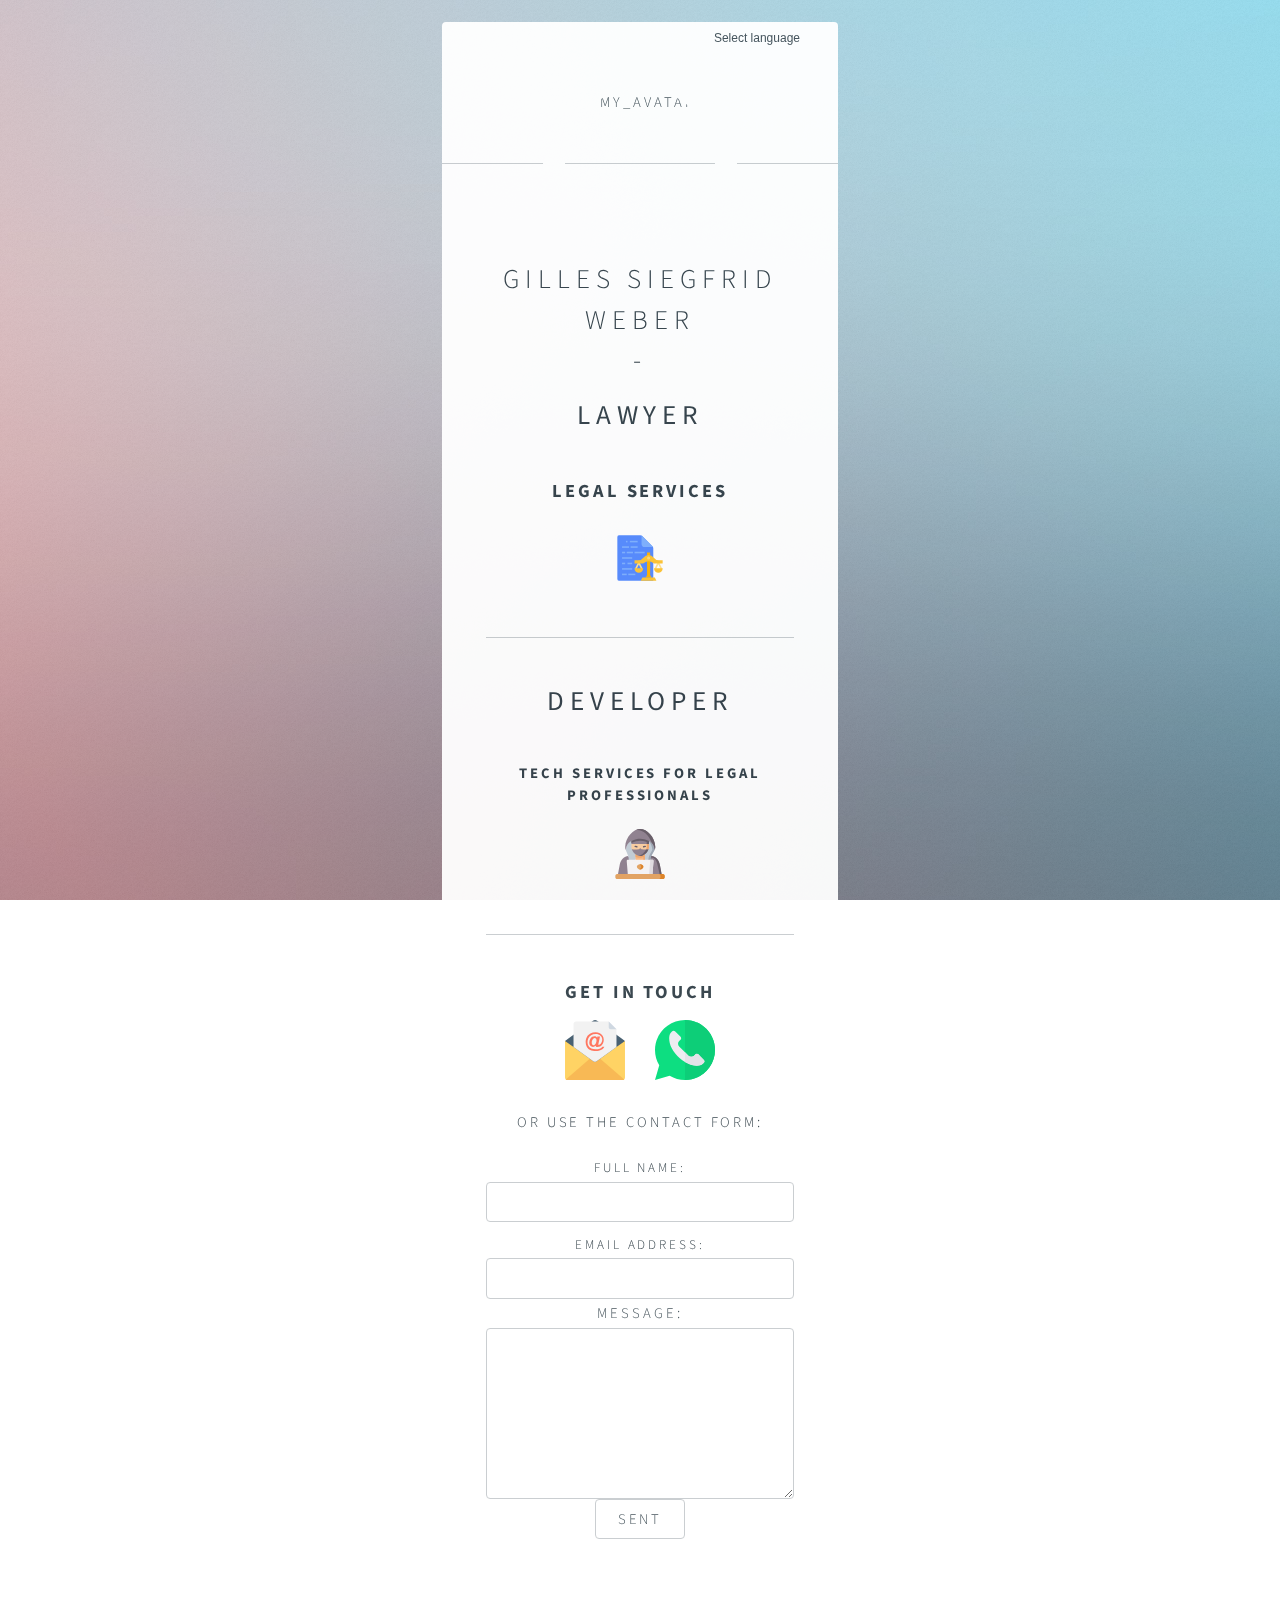
==== commit 826e2ce0: "Update index.html" ====
--- a/index.html
+++ b/index.html
@@ -5,10 +5,10 @@
 	html5up.net | @ajlkn
 	Free for personal and commercial use under the CCA 3.0 license (html5up.net/license)
 -->
-	<head>
-		<meta name="description" content="Luxembourg Legal Counsel">
-  		<meta name="keywords" content="Luxembourg Law, Family Law, Company Law, Real Estate, divorce, inheritance, asset management, marriage, business permit, incorporation, company, capital increase, capital decrease, share purchase agreement, liquidation, insolvency, get paid, recouvrement">
-  		<meta name="author" content="Gilles Siegfried Weber">
+	<head> 
+		<meta name="description" content="Luxembourg Lawyer & notary candidate. Strategic legal advice in Family Law, Company Law, Real Estate, debt collection and more">
+  		<meta name="keywords" content="avocat luxembourg, avocat diekirch, avocat, avocat à la cour, avocat divorce luxembourg, avocat divorce, avocat construction, avocat immobilier, avocat droit du travail luxembourg, Luxembourg Law, Family Law, Company Law, Real Estate, divorce, inheritance, asset management, marriage, business permit, incorporation, company, capital increase, capital decrease, share purchase agreement, liquidation, insolvency, get paid, recouvrement">
+  		<meta name="author" content="Gilles Siegfrid Weber">
 		<link rel="apple-touch-icon" sizes="180x180" href="/images/favicons/apple-touch-icon.png">
 		<link rel="icon" type="image/png" sizes="32x32" href="/images/favicons/favicon-32x32.png">
 		<link rel="icon" type="image/png" sizes="192x192" href="/images/favicons/android-chrome-192x192.png">
@@ -16,13 +16,13 @@
 		<link rel="manifest" href="/images/favicons/site.webmanifest">
 		<link rel="mask-icon" href="/images/favicons/safari-pinned-tab.svg" color="#5b8cd5">
 		<link rel="shortcut icon" href="/images/favicons/favicon.ico">
-		<meta name="apple-mobile-web-app-title" content="Gilles Siegfried Weber - Lawyer">
-		<meta name="application-name" content="Gilles Siegfried Weber - Lawyer">
+		<meta name="apple-mobile-web-app-title" content="Gilles Siegfrid Weber - Lawyer">
+		<meta name="application-name" content="Gilles Siegfrid Weber - Lawyer">
 		<meta name="msapplication-TileColor" content="#2b5797">
 		<meta name="msapplication-TileImage" content="/images/favicons/mstile-144x144.png">
 		<meta name="msapplication-config" content="/images/favicons/browserconfig.xml">
 		<meta name="theme-color" content="#ffffff">
-		<title>Gilles Siegfried Weber - Online Luxembourg Law</title>
+		<title>Gilles Siegfrid Weber - Online Luxembourg Law</title>
 		<meta charset="utf-8" />
 		<meta name="viewport" content="width=device-width, initial-scale=1, user-scalable=no" />
 		<link rel="stylesheet" href="assets/css/main.css" />
@@ -44,28 +44,22 @@
 							<div class="dropdown1">
 								<button onclick="myFunction()" class="dropbtn">Select language</button>
 								<div id="myDropdown" class="dropdown1-content">
-									<a href="en/index.html" style="font-size: 12px">English</a>
-									<a href="fr/index.html" style="font-size: 12px">Français</a>
-									<a href="de/index.html" style="font-size: 12px">Deutsch</a>
-									<!--<a href="lu/index.html"style="font-size: 12px">Lëtzebuergesch</a>
-									<a href="pt/index.html"style="font-size: 12px">Português</a>-->
+									<a href="en/" style="font-size: 12px">English</a>
+									<a href="fr/" style="font-size: 12px">Français</a>
+									<a href="de/" style="font-size: 12px">Deutsch</a>
+									<!--<a href="lu/"style="font-size: 12px">Lëtzebuergesch</a>
+									<a href="pt/"style="font-size: 12px">Português</a>-->
 								</div>	
 							</div>
 							<p><span class="avatar"><img src='https://avataaars.io/?avatarStyle=Transparent&topType=ShortHairShortFlat&accessoriesType=Round&hairColor=BlondeGolden&facialHairType=BeardLight&facialHairColor=Blonde&clotheType=Hoodie&clotheColor=Blue03&eyeType=Default&eyebrowType=Default&mouthType=Smile&skinColor=Light' alt="my_avatar" width="150" height="150" /></span></p>
-							<h1>Gilles Siegfried Weber
+							<h1>Gilles Siegfrid Weber
 							<br /><strong>-</strong><br /></h1><h2 style="font-size: 1.85em; letter-spacing: 0.22em; margin: 0 0 0.525em 0; font-weight:normal"><p>Lawyer</p></h2>
 							<div class="expanded-text">
 								<p class="text">
 								  <span class="short-name"><h2><p><a id="legal" href="#">Legal services</a></p></h2></span>
 								  <span class="longer-name">
 									<ul>
-										<!--<div class="dropdown">
-											<p class="text">
-											<span class="short-name"><h2><p><a href="#">Family Law</a></p></h2></span>
-											<span class="longer-name">
-											
-											</span>
-										</p></div>-->
+										
 
 										<li><h2 style="font-weight:normal"><p>Family Law</p></h2></li>
 										<!--	<h4><p>Prenuptial Agreements</p></h4>
@@ -125,7 +119,7 @@
 						<hr />
 						<a id="contact">
 						<h2>Get in touch</h2>
-							<a href="mailto:gilles.weber@barreau.lu?subject=Contact%20request%20regarding%20...&body=Dear%20Me%20Weber%0D%0A%0D%0ACould%20you%20please%20contact%20me%20regarding%3A%0D%0A%0D%0A...%0D%0A%0D%0A%0D%0AThank%20you%2C%0D%0AKind%20regards%2C%0D%0A%0D%0AFirst%20name%3A%0D%0ALast%20name%3A%0D%0APhone%3A%0D%0AEmail%3A%0D%0AAddress%3A%0D%0A" title="Email me"><img src="images/mail(1).svg" alt="email_me" with="60" height="60" /></a>
+							<a href="mailto:gilles.weber@barreau.lu?subject=Contact%20request%20regarding%20...&body=Dear%20Mr%20Weber%0D%0A%0D%0ACould%20you%20please%20contact%20me%20regarding%3A%0D%0A%0D%0A...%0D%0A%0D%0A%0D%0AThank%20you%2C%0D%0AKind%20regards%2C%0D%0A%0D%0APhone%3A%0D%0A" title="Email me"><img src="images/mail(1).svg" alt="email_me" with="60" height="60" /></a>
 							&nbsp
 							&nbsp
 							<a href="https://wa.me/352621598911" title="Text me on WhatsApp"><img src="images/whatsapp(1).svg" alt="whatsapp_me" with="60" height="60" /></a>	
@@ -148,8 +142,8 @@
 				<!-- Footer -->
 					<footer id="footer">
 						<ul class="copyright">
-							<li>&copy; Gilles Siegfried Weber</li><li>Design: <a href="http://html5up.net">HTML5 UP</a></li>
-							| Icons made by <a href="https://www.flaticon.com/authors/freepik" title="Freepik">Freepik</a> and <a href="https://www.flaticon.com/free-icon/email_321817" title="Vectors Market">Vectors Market</a> from <a href="https://www.flaticon.com/" title="Flaticon"> www.flaticon.com</a>
+							<li>&copy; Gilles Siegfrid Weber</li><li>Design: <a href="http://html5up.net">HTML5 UP</a></li>
+							| Icons made by <a href="https://www.flaticon.com/authors/freepik" title="Freepik">Freepik</a> and <a href="https://www.flaticon.com/free-icon" title="Vectors Market">Vectors Market</a> from <a href="https://www.flaticon.com/" title="Flaticon"> www.flaticon.com</a>
 						</ul>
 					</footer>
 
@@ -266,4 +260,4 @@
 			</script>-->
 
 	</body>
-</html>+</html>
